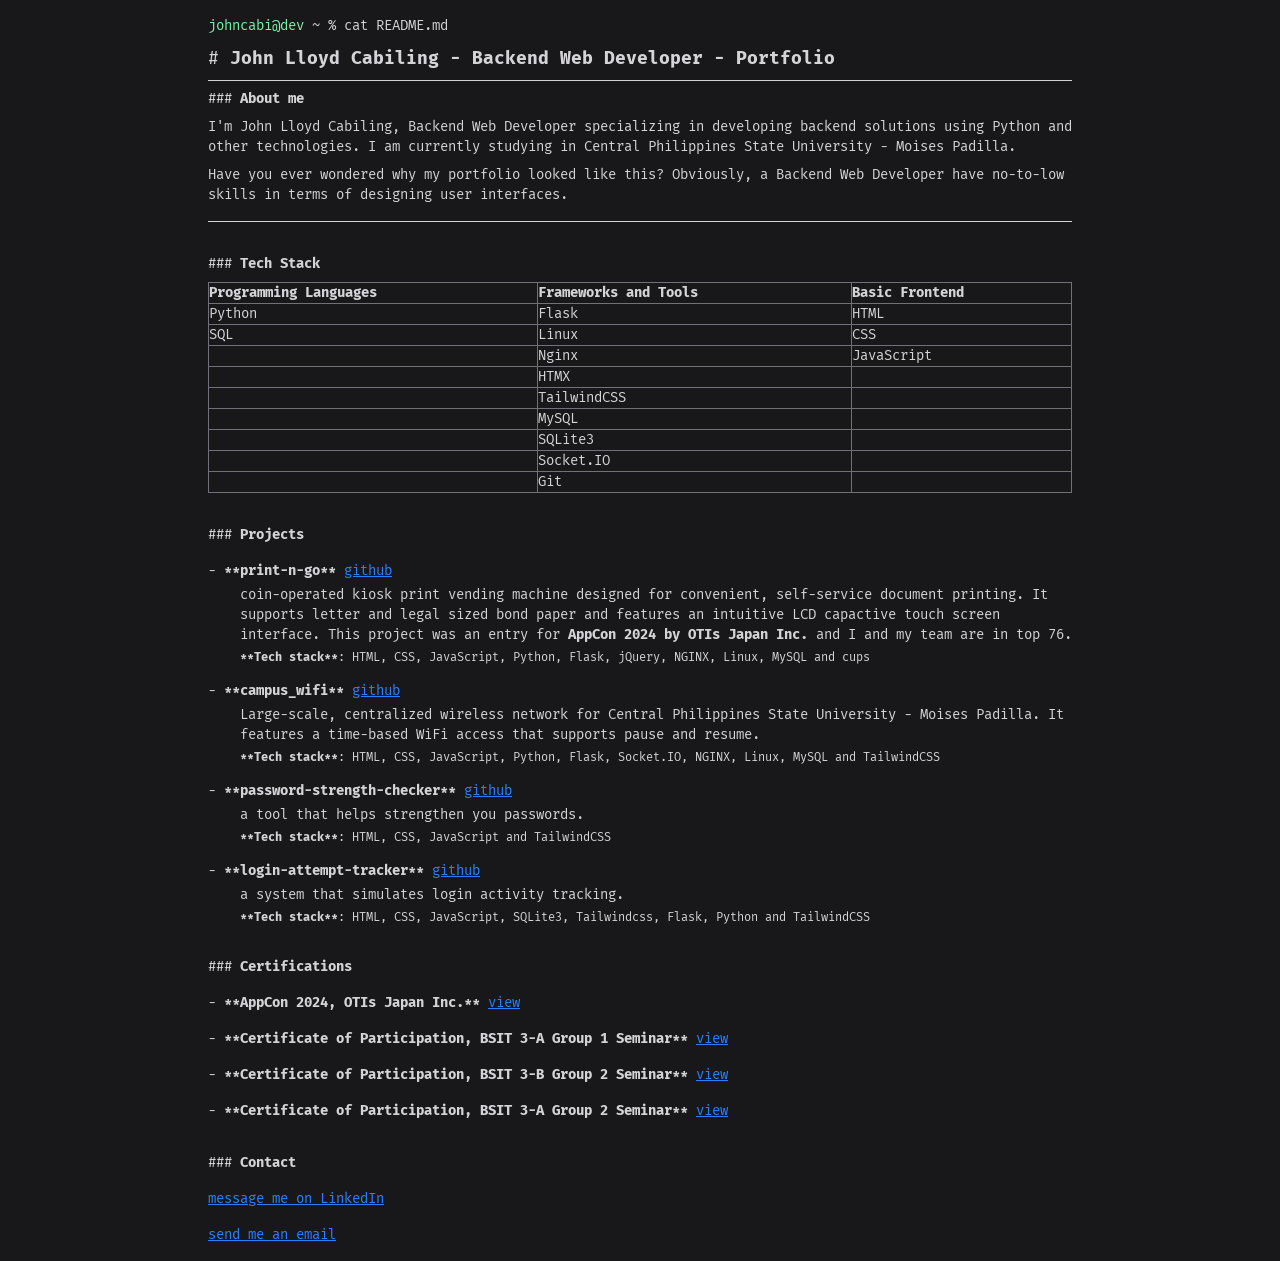
==== index.html @ 212372a5 "initial commit" ====
<!doctype html>
<html lang="en" class="dark">
  <head>
    <meta charset="UTF-8" />
    <meta name="viewport" content="width=device-width, initial-scale=1.0" />
    <meta
      name="description"
      content="The portfolio of John Lloyd Cabiling aka johncabi. An experienced Backend Web Developer"
    />
    <title>John Lloyd Cabiling - Backend Web Developer</title>
    <link rel="stylesheet" href="./styles/style.css" />
    <link rel="stylesheet" href="./styles/fira-mono.css" />
    <link rel="stylesheet" href="./styles/inter.css" />
    <script src="./scripts/script.js" defer></script>
  </head>
  <body class="dark:bg-zinc-900 dark:text-zinc-300">
    <main class="flex flex-col max-w-4xl mx-auto text-sm font-mono">
      <div class="flex flex-col gap-4 p-4">
        <div class="flex flex-col gap-2">
          <code
            ><code class="dark:text-green-300">johncabi@dev</code> ~ % cat
            README.md</code
          >
          <code class="text-lg">
            #
            <strong
              >John Lloyd Cabiling - Backend Web Developer - Portfolio</strong
            >
          </code>
          <hr />
          <code>### <strong>About me</strong></code>
          <code
            >I'm John Lloyd Cabiling, Backend Web Developer specializing in
            developing backend solutions using Python and other technologies. I
            am currently studying in Central Philippines State University -
            Moises Padilla.</code
          >

          <code
            >Have you ever wondered why my portfolio looked like this?
            Obviously, a Backend Web Developer have no-to-low skills in terms of
            designing user interfaces.</code
          >
        </div>

        <hr />

        <div class="flex flex-col gap-2 pt-4">
          <code>### <strong>Tech Stack</strong></code>
          <table class="table-fixed text-left">
            <thead>
              <tr>
                <th class="border border-zinc-500">Programming Languages</th>
                <th class="border border-zinc-500">Frameworks and Tools</th>
                <th class="border border-zinc-500">Basic Frontend</th>
              </tr>
            </thead>
            <tbody>
              <tr>
                <td class="border border-zinc-500">Python</td>
                <td class="border border-zinc-500">Flask</td>
                <td class="border border-zinc-500">HTML</td>
              </tr>
              <tr>
                <td class="border border-zinc-500">SQL</td>
                <td class="border border-zinc-500">Linux</td>
                <td class="border border-zinc-500">CSS</td>
              </tr>
              <tr>
                <td class="border border-zinc-500"></td>
                <td class="border border-zinc-500">Nginx</td>
                <td class="border border-zinc-500">JavaScript</td>
              </tr>
              <tr>
                <td class="border border-zinc-500"></td>
                <td class="border border-zinc-500">HTMX</td>
                <td class="border border-zinc-500"></td>
              </tr>
              <tr>
                <td class="border border-zinc-500"></td>
                <td class="border border-zinc-500">TailwindCSS</td>
                <td class="border border-zinc-500"></td>
              </tr>
              <tr>
                <td class="border border-zinc-500"></td>
                <td class="border border-zinc-500">MySQL</td>
                <td class="border border-zinc-500"></td>
              </tr>
              <tr>
                <td class="border border-zinc-500"></td>
                <td class="border border-zinc-500">SQLite3</td>
                <td class="border border-zinc-500"></td>
              </tr>
              <tr>
                <td class="border border-zinc-500"></td>
                <td class="border border-zinc-500">Socket.IO</td>
                <td class="border border-zinc-500"></td>
              </tr>
              <tr>
                <td class="border border-zinc-500"></td>
                <td class="border border-zinc-500">Git</td>
                <td class="border border-zinc-500"></td>
              </tr>
            </tbody>
          </table>
        </div>

        <div class="flex flex-col gap-4 pt-4">
          <code>### <strong>Projects</strong></code>
          <div class="flex flex-col gap-1">
            <code
              >- <strong>**print-n-go**</strong>
              <a
                href="https://github.com/johncabi/print-n-go"
                class="text-blue-500 underline"
                >github</a
              ></code
            >
            <code class="pl-8"
              >coin-operated kiosk print vending machine designed for
              convenient, self-service document printing. It supports letter and
              legal sized bond paper and features an intuitive LCD capactive
              touch screen interface. This project was an entry for
              <strong>AppCon 2024 by OTIs Japan Inc.</strong> and I and my team
              are in top 76.</code
            >
            <code class="text-xs pl-8"
              ><strong>**Tech stack**</strong>: HTML, CSS, JavaScript, Python,
              Flask, jQuery, NGINX, Linux, MySQL and cups</code
            >
          </div>

          <div class="flex flex-col gap-1">
            <code
              >- <strong>**campus_wifi**</strong>
              <a
                href="https://github.com/johncabi/campus_wifi"
                class="text-blue-500 underline"
                target="_blank"
                >github</a
              ></code
            >
            <code class="pl-8"
              >Large-scale, centralized wireless network for Central Philippines
              State University - Moises Padilla. It features a time-based WiFi
              access that supports pause and resume.</code
            >
            <code class="text-xs pl-8"
              ><strong>**Tech stack**</strong>: HTML, CSS, JavaScript, Python,
              Flask, Socket.IO, NGINX, Linux, MySQL and TailwindCSS</code
            >
          </div>

          <div class="flex flex-col gap-1">
            <code
              >- <strong>**password-strength-checker**</strong>
              <a
                href="https://github.com/johncabi/password-strength-checker"
                class="text-blue-500 underline"
                target="_blank"
                >github</a
              ></code
            >
            <code class="pl-8"
              >a tool that helps strengthen you passwords.</code
            >
            <code class="text-xs pl-8"
              ><strong>**Tech stack**</strong>: HTML, CSS, JavaScript and
              TailwindCSS</code
            >
          </div>

          <div class="flex flex-col gap-1">
            <code
              >- <strong>**login-attempt-tracker**</strong>
              <a
                href="https://github.com/johncabi/login-attempt-tracker"
                class="text-blue-500 underline"
                target="_blank"
                >github</a
              ></code
            >
            <code class="pl-8"
              >a system that simulates login activity tracking.</code
            >
            <code class="text-xs pl-8"
              ><strong>**Tech stack**</strong>: HTML, CSS, JavaScript, SQLite3,
              Tailwindcss, Flask, Python and TailwindCSS</code
            >
          </div>
        </div>

        <div class="flex flex-col gap-4 pt-4">
          <code>### <strong>Certifications</strong></code>
          <div class="flex flex-col gap-1">
            <code
              >- <strong>**AppCon 2024, OTIs Japan Inc.**</strong>
              <a
                href="https://drive.google.com/file/d/1YmTj8rWfKyV1FC7_6s8szkoe-EpTH4g1/view"
                class="text-blue-500 underline"
                target="_blank"
                >view</a
              ></code
            >
          </div>

          <div class="flex flex-col gap-1">
            <code
              >-
              <strong
                >**Certificate of Participation, BSIT 3-A Group 1
                Seminar**</strong
              >
              <a
                href="https://drive.google.com/file/d/1iL3_j_ZTZxtGM7INGSsmJgMEUKB5J6X2/view?usp=sharing"
                class="text-blue-500 underline"
                target="_blank"
                >view</a
              ></code
            >
          </div>

          <div class="flex flex-col gap-1">
            <code
              >-
              <strong
                >**Certificate of Participation, BSIT 3-B Group 2
                Seminar**</strong
              >
              <a
                href="https://drive.google.com/file/d/1ozGWtOGE1frrkNSqlZrc7JRy3bdatUqV/view?usp=sharing"
                class="text-blue-500 underline"
                target="_blank"
                >view</a
              ></code
            >
          </div>

          <div class="flex flex-col gap-1">
            <code
              >-
              <strong
                >**Certificate of Participation, BSIT 3-A Group 2
                Seminar**</strong
              >
              <a
                href="https://drive.google.com/file/d/1VaLK5lATZK8LynfDtHZqNzH1txGnOm8-/view?usp=sharing"
                class="text-blue-500 underline"
                target="_blank"
                >view</a
              ></code
            >
          </div>
        </div>

        <div class="flex flex-col gap-4 pt-4">
          <code>### <strong>Contact</strong></code>
          <div class="flex flex-col gap-1">
            <code>
              <a
                href="mailto:johnlloydcabiling14@gmail.com"
                class="text-blue-500 underline"
                target="_blank"
                >message me on LinkedIn</a
              ></code
            >
          </div>

          <div class="flex flex-col gap-1">
            <a href="" class="text-blue-500 underline" target="_blank"
              >send me an email</a
            >
          </div>
        </div>
      </div>
    </main>
    <footer></footer>
  </body>
</html>
---- styles/style.css ----
/*! tailwindcss v4.2.1 | MIT License | https://tailwindcss.com */
@layer properties;
@layer theme, base, components, utilities;
@layer theme {
  :root, :host {
    --font-sans: ui-sans-serif, system-ui, sans-serif, 'Apple Color Emoji', 'Segoe UI Emoji', 'Segoe UI Symbol',
    'Noto Color Emoji';
    --font-mono: ui-monospace, SFMono-Regular, Menlo, Monaco, Consolas, 'Liberation Mono', 'Courier New',
    monospace;
    --color-green-300: oklch(87.1% 0.15 154.449);
    --color-green-400: oklch(79.2% 0.209 151.711);
    --color-green-500: oklch(72.3% 0.219 149.579);
    --color-sky-400: oklch(74.6% 0.16 232.661);
    --color-blue-500: oklch(62.3% 0.214 259.815);
    --color-fuchsia-50: oklch(97.7% 0.017 320.058);
    --color-zinc-100: oklch(96.7% 0.001 286.375);
    --color-zinc-200: oklch(92% 0.004 286.32);
    --color-zinc-300: oklch(87.1% 0.006 286.286);
    --color-zinc-400: oklch(70.5% 0.015 286.067);
    --color-zinc-500: oklch(55.2% 0.016 285.938);
    --color-zinc-600: oklch(44.2% 0.017 285.786);
    --color-zinc-700: oklch(37% 0.013 285.805);
    --color-zinc-800: oklch(27.4% 0.006 286.033);
    --color-zinc-900: oklch(21% 0.006 285.885);
    --color-zinc-950: oklch(14.1% 0.005 285.823);
    --color-stone-100: oklch(97% 0.001 106.424);
    --color-stone-800: oklch(26.8% 0.007 34.298);
    --spacing: 0.25rem;
    --container-xl: 36rem;
    --container-2xl: 42rem;
    --container-3xl: 48rem;
    --container-4xl: 56rem;
    --text-xs: 0.75rem;
    --text-xs--line-height: calc(1 / 0.75);
    --text-sm: 0.875rem;
    --text-sm--line-height: calc(1.25 / 0.875);
    --text-lg: 1.125rem;
    --text-lg--line-height: calc(1.75 / 1.125);
    --text-xl: 1.25rem;
    --text-xl--line-height: calc(1.75 / 1.25);
    --text-2xl: 1.5rem;
    --text-2xl--line-height: calc(2 / 1.5);
    --text-3xl: 1.875rem;
    --text-3xl--line-height: calc(2.25 / 1.875);
    --text-4xl: 2.25rem;
    --text-4xl--line-height: calc(2.5 / 2.25);
    --text-6xl: 3.75rem;
    --text-6xl--line-height: 1;
    --font-weight-bold: 700;
    --default-font-family: var(--font-sans);
    --default-mono-font-family: var(--font-mono);
  }
}
@layer base {
  *, ::after, ::before, ::backdrop, ::file-selector-button {
    box-sizing: border-box;
    margin: 0;
    padding: 0;
    border: 0 solid;
  }
  html, :host {
    line-height: 1.5;
    -webkit-text-size-adjust: 100%;
    tab-size: 4;
    font-family: var(--default-font-family, ui-sans-serif, system-ui, sans-serif, 'Apple Color Emoji', 'Segoe UI Emoji', 'Segoe UI Symbol', 'Noto Color Emoji');
    font-feature-settings: var(--default-font-feature-settings, normal);
    font-variation-settings: var(--default-font-variation-settings, normal);
    -webkit-tap-highlight-color: transparent;
  }
  hr {
    height: 0;
    color: inherit;
    border-top-width: 1px;
  }
  abbr:where([title]) {
    -webkit-text-decoration: underline dotted;
    text-decoration: underline dotted;
  }
  h1, h2, h3, h4, h5, h6 {
    font-size: inherit;
    font-weight: inherit;
  }
  a {
    color: inherit;
    -webkit-text-decoration: inherit;
    text-decoration: inherit;
  }
  b, strong {
    font-weight: bolder;
  }
  code, kbd, samp, pre {
    font-family: var(--default-mono-font-family, ui-monospace, SFMono-Regular, Menlo, Monaco, Consolas, 'Liberation Mono', 'Courier New', monospace);
    font-feature-settings: var(--default-mono-font-feature-settings, normal);
    font-variation-settings: var(--default-mono-font-variation-settings, normal);
    font-size: 1em;
  }
  small {
    font-size: 80%;
  }
  sub, sup {
    font-size: 75%;
    line-height: 0;
    position: relative;
    vertical-align: baseline;
  }
  sub {
    bottom: -0.25em;
  }
  sup {
    top: -0.5em;
  }
  table {
    text-indent: 0;
    border-color: inherit;
    border-collapse: collapse;
  }
  :-moz-focusring {
    outline: auto;
  }
  progress {
    vertical-align: baseline;
  }
  summary {
    display: list-item;
  }
  ol, ul, menu {
    list-style: none;
  }
  img, svg, video, canvas, audio, iframe, embed, object {
    display: block;
    vertical-align: middle;
  }
  img, video {
    max-width: 100%;
    height: auto;
  }
  button, input, select, optgroup, textarea, ::file-selector-button {
    font: inherit;
    font-feature-settings: inherit;
    font-variation-settings: inherit;
    letter-spacing: inherit;
    color: inherit;
    border-radius: 0;
    background-color: transparent;
    opacity: 1;
  }
  :where(select:is([multiple], [size])) optgroup {
    font-weight: bolder;
  }
  :where(select:is([multiple], [size])) optgroup option {
    padding-inline-start: 20px;
  }
  ::file-selector-button {
    margin-inline-end: 4px;
  }
  ::placeholder {
    opacity: 1;
  }
  @supports (not (-webkit-appearance: -apple-pay-button))  or (contain-intrinsic-size: 1px) {
    ::placeholder {
      color: currentcolor;
      @supports (color: color-mix(in lab, red, red)) {
        color: color-mix(in oklab, currentcolor 50%, transparent);
      }
    }
  }
  textarea {
    resize: vertical;
  }
  ::-webkit-search-decoration {
    -webkit-appearance: none;
  }
  ::-webkit-date-and-time-value {
    min-height: 1lh;
    text-align: inherit;
  }
  ::-webkit-datetime-edit {
    display: inline-flex;
  }
  ::-webkit-datetime-edit-fields-wrapper {
    padding: 0;
  }
  ::-webkit-datetime-edit, ::-webkit-datetime-edit-year-field, ::-webkit-datetime-edit-month-field, ::-webkit-datetime-edit-day-field, ::-webkit-datetime-edit-hour-field, ::-webkit-datetime-edit-minute-field, ::-webkit-datetime-edit-second-field, ::-webkit-datetime-edit-millisecond-field, ::-webkit-datetime-edit-meridiem-field {
    padding-block: 0;
  }
  ::-webkit-calendar-picker-indicator {
    line-height: 1;
  }
  :-moz-ui-invalid {
    box-shadow: none;
  }
  button, input:where([type='button'], [type='reset'], [type='submit']), ::file-selector-button {
    appearance: button;
  }
  ::-webkit-inner-spin-button, ::-webkit-outer-spin-button {
    height: auto;
  }
  [hidden]:where(:not([hidden='until-found'])) {
    display: none !important;
  }
}
@layer utilities {
  .m-4 {
    margin: calc(var(--spacing) * 4);
  }
  .mx-auto {
    margin-inline: auto;
  }
  .ml-4 {
    margin-left: calc(var(--spacing) * 4);
  }
  .ml-8 {
    margin-left: calc(var(--spacing) * 8);
  }
  .flex {
    display: flex;
  }
  .table {
    display: table;
  }
  .max-w-2xl {
    max-width: var(--container-2xl);
  }
  .max-w-3xl {
    max-width: var(--container-3xl);
  }
  .max-w-4xl {
    max-width: var(--container-4xl);
  }
  .max-w-xl {
    max-width: var(--container-xl);
  }
  .table-fixed {
    table-layout: fixed;
  }
  .border-collapse {
    border-collapse: collapse;
  }
  .flex-col {
    flex-direction: column;
  }
  .gap-1 {
    gap: calc(var(--spacing) * 1);
  }
  .gap-2 {
    gap: calc(var(--spacing) * 2);
  }
  .gap-4 {
    gap: calc(var(--spacing) * 4);
  }
  .gap-6 {
    gap: calc(var(--spacing) * 6);
  }
  .border {
    border-style: var(--tw-border-style);
    border-width: 1px;
  }
  .border-zinc-300 {
    border-color: var(--color-zinc-300);
  }
  .border-zinc-500 {
    border-color: var(--color-zinc-500);
  }
  .bg-green-400 {
    background-color: var(--color-green-400);
  }
  .bg-green-500 {
    background-color: var(--color-green-500);
  }
  .p-2 {
    padding: calc(var(--spacing) * 2);
  }
  .p-4 {
    padding: calc(var(--spacing) * 4);
  }
  .p-8 {
    padding: calc(var(--spacing) * 8);
  }
  .py-2 {
    padding-block: calc(var(--spacing) * 2);
  }
  .pt-4 {
    padding-top: calc(var(--spacing) * 4);
  }
  .pl-2 {
    padding-left: calc(var(--spacing) * 2);
  }
  .pl-4 {
    padding-left: calc(var(--spacing) * 4);
  }
  .pl-8 {
    padding-left: calc(var(--spacing) * 8);
  }
  .text-left {
    text-align: left;
  }
  .font-mono {
    font-family: var(--font-mono);
  }
  .text-3xl {
    font-size: var(--text-3xl);
    line-height: var(--tw-leading, var(--text-3xl--line-height));
  }
  .text-4xl {
    font-size: var(--text-4xl);
    line-height: var(--tw-leading, var(--text-4xl--line-height));
  }
  .text-6xl {
    font-size: var(--text-6xl);
    line-height: var(--tw-leading, var(--text-6xl--line-height));
  }
  .text-lg {
    font-size: var(--text-lg);
    line-height: var(--tw-leading, var(--text-lg--line-height));
  }
  .text-sm {
    font-size: var(--text-sm);
    line-height: var(--tw-leading, var(--text-sm--line-height));
  }
  .text-xl {
    font-size: var(--text-xl);
    line-height: var(--tw-leading, var(--text-xl--line-height));
  }
  .text-xs {
    font-size: var(--text-xs);
    line-height: var(--tw-leading, var(--text-xs--line-height));
  }
  .font-bold {
    --tw-font-weight: var(--font-weight-bold);
    font-weight: var(--font-weight-bold);
  }
  .text-blue-500 {
    color: var(--color-blue-500);
  }
  .text-fuchsia-50 {
    color: var(--color-fuchsia-50);
  }
  .text-green-300 {
    color: var(--color-green-300);
  }
  .text-sky-400 {
    color: var(--color-sky-400);
  }
  .text-zinc-100 {
    color: var(--color-zinc-100);
  }
  .text-zinc-200 {
    color: var(--color-zinc-200);
  }
  .text-zinc-300 {
    color: var(--color-zinc-300);
  }
  .text-zinc-400 {
    color: var(--color-zinc-400);
  }
  .underline {
    text-decoration-line: underline;
  }
  .scheme-dark {
    color-scheme: dark;
  }
  .dark\:bg-zinc-100 {
    &:where(.dark, .dark *) {
      background-color: var(--color-zinc-100);
    }
  }
  .dark\:bg-zinc-400 {
    &:where(.dark, .dark *) {
      background-color: var(--color-zinc-400);
    }
  }
  .dark\:bg-zinc-500 {
    &:where(.dark, .dark *) {
      background-color: var(--color-zinc-500);
    }
  }
  .dark\:bg-zinc-600 {
    &:where(.dark, .dark *) {
      background-color: var(--color-zinc-600);
    }
  }
  .dark\:bg-zinc-700 {
    &:where(.dark, .dark *) {
      background-color: var(--color-zinc-700);
    }
  }
  .dark\:bg-zinc-800 {
    &:where(.dark, .dark *) {
      background-color: var(--color-zinc-800);
    }
  }
  .dark\:bg-zinc-900 {
    &:where(.dark, .dark *) {
      background-color: var(--color-zinc-900);
    }
  }
  .dark\:text-green-300 {
    &:where(.dark, .dark *) {
      color: var(--color-green-300);
    }
  }
  .dark\:text-zinc-200 {
    &:where(.dark, .dark *) {
      color: var(--color-zinc-200);
    }
  }
  .dark\:text-zinc-300 {
    &:where(.dark, .dark *) {
      color: var(--color-zinc-300);
    }
  }
  .dark\:text-zinc-400 {
    &:where(.dark, .dark *) {
      color: var(--color-zinc-400);
    }
  }
  .dark\:text-zinc-500 {
    &:where(.dark, .dark *) {
      color: var(--color-zinc-500);
    }
  }
}
:root {
  --font-sans: "Inter";
  --font-mono: "Fira Mono";
}
.background {
  background-color: var(--color-stone-100);
  &:where(.dark, .dark *) {
    background-color: var(--color-stone-800);
  }
}
@property --tw-border-style {
  syntax: "*";
  inherits: false;
  initial-value: solid;
}
@property --tw-font-weight {
  syntax: "*";
  inherits: false;
}
@layer properties {
  @supports ((-webkit-hyphens: none) and (not (margin-trim: inline))) or ((-moz-orient: inline) and (not (color:rgb(from red r g b)))) {
    *, ::before, ::after, ::backdrop {
      --tw-border-style: solid;
      --tw-font-weight: initial;
    }
  }
}
---- styles/fira-mono.css ----
/* fira-mono-regular - latin */
@font-face {
  font-display: swap; /* Check https://developer.mozilla.org/en-US/docs/Web/CSS/@font-face/font-display for other options. */
  font-family: "Fira Mono";
  font-style: normal;
  font-weight: 400;
  src: url("../fonts/fira-mono/fira-mono-v16-latin-regular.woff2")
    format("woff2"); /* Chrome 36+, Opera 23+, Firefox 39+, Safari 12+, iOS 10+ */
}
/* fira-mono-700 - latin */
@font-face {
  font-display: swap; /* Check https://developer.mozilla.org/en-US/docs/Web/CSS/@font-face/font-display for other options. */
  font-family: "Fira Mono";
  font-style: normal;
  font-weight: 700;
  src: url("../fonts/fira-mono/fira-mono-v16-latin-700.woff2") format("woff2"); /* Chrome 36+, Opera 23+, Firefox 39+, Safari 12+, iOS 10+ */
}
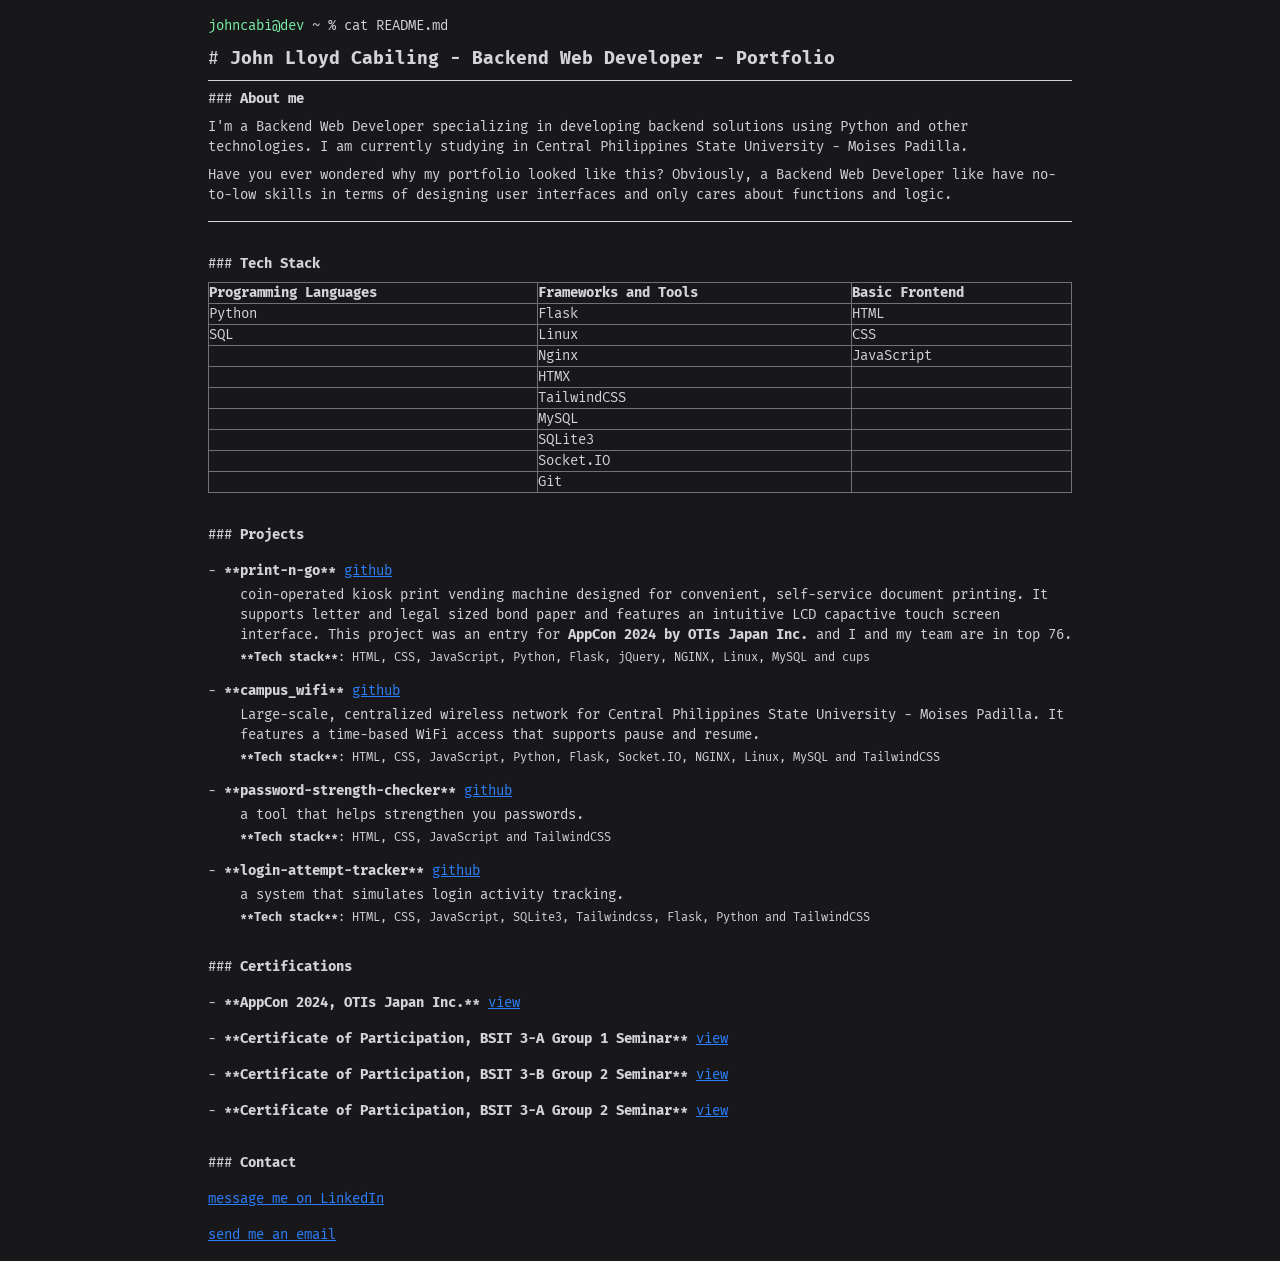
==== commit 4fecb7ff: "Update: change text content" ====
--- a/index.html
+++ b/index.html
@@ -30,16 +30,17 @@
           <hr />
           <code>### <strong>About me</strong></code>
           <code
-            >I'm John Lloyd Cabiling, Backend Web Developer specializing in
-            developing backend solutions using Python and other technologies. I
-            am currently studying in Central Philippines State University -
-            Moises Padilla.</code
+            >I'm a Backend Web Developer specializing in developing backend
+            solutions using Python and other technologies. I am currently
+            studying in Central Philippines State University - Moises
+            Padilla.</code
           >
 
           <code
             >Have you ever wondered why my portfolio looked like this?
-            Obviously, a Backend Web Developer have no-to-low skills in terms of
-            designing user interfaces.</code
+            Obviously, a Backend Web Developer like have no-to-low skills in
+            terms of designing user interfaces and only cares about functions
+            and logic.</code
           >
         </div>
 
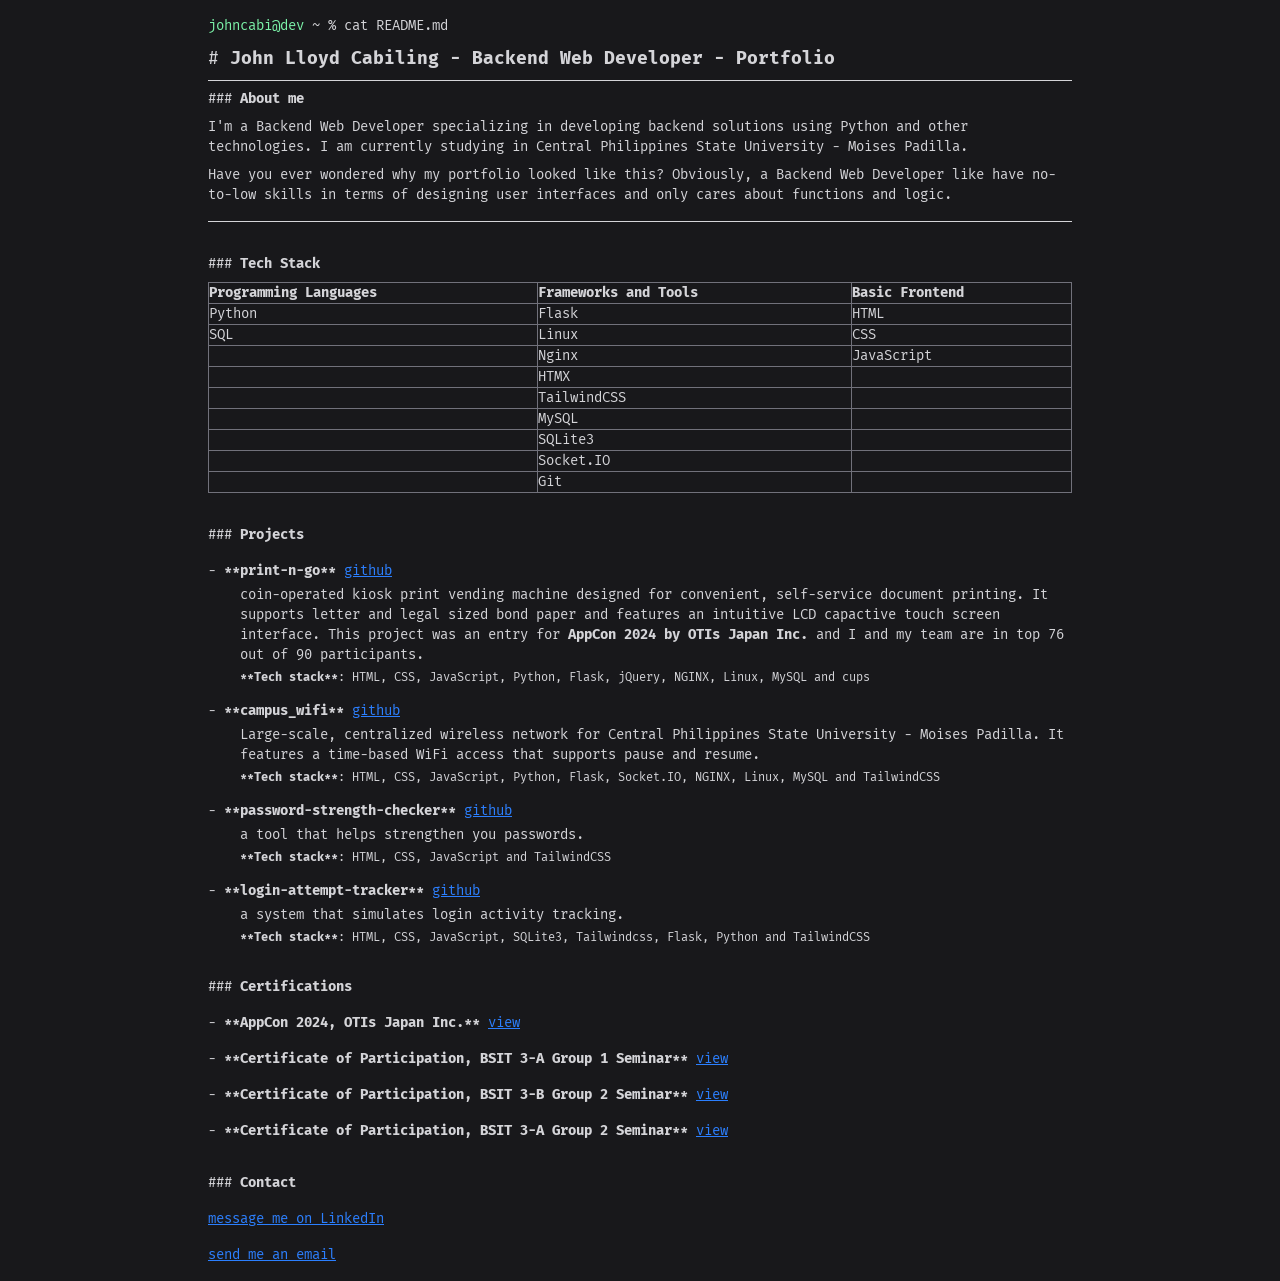
==== commit 5ba5d3b8: "Update: refined project description" ====
--- a/index.html
+++ b/index.html
@@ -8,10 +8,27 @@
       content="The portfolio of John Lloyd Cabiling aka johncabi. An experienced Backend Web Developer"
     />
     <title>John Lloyd Cabiling - Backend Web Developer</title>
+    <link rel="shortcut icon" href="favicon.ico" type="image/x-icon" />
+    <link
+      rel="preload"
+      href="./fonts/fira-mono/fira-mono-v16-latin-regular.woff2"
+      as="font"
+      type="font/woff2"
+      crossorigin
+    />
+    <link
+      rel="preload"
+      href="./fonts/fira-mono/fira-mono-v16-latin-700.woff2"
+      as="font"
+      type="font/woff2"
+      crossorigin
+    />
+
+    <link rel="preload" href="./styles/style.css" as="style" />
+    <link rel="preload" href="./styles/fira-mono.css" as="style" />
+
     <link rel="stylesheet" href="./styles/style.css" />
     <link rel="stylesheet" href="./styles/fira-mono.css" />
-    <link rel="stylesheet" href="./styles/inter.css" />
-    <script src="./scripts/script.js" defer></script>
   </head>
   <body class="dark:bg-zinc-900 dark:text-zinc-300">
     <main class="flex flex-col max-w-4xl mx-auto text-sm font-mono">
@@ -123,7 +140,7 @@
               legal sized bond paper and features an intuitive LCD capactive
               touch screen interface. This project was an entry for
               <strong>AppCon 2024 by OTIs Japan Inc.</strong> and I and my team
-              are in top 76.</code
+              are in top 76 out of 90 participants.</code
             >
             <code class="text-xs pl-8"
               ><strong>**Tech stack**</strong>: HTML, CSS, JavaScript, Python,
@@ -259,7 +276,7 @@
           <div class="flex flex-col gap-1">
             <code>
               <a
-                href="mailto:johnlloydcabiling14@gmail.com"
+                href="https://www.linkedin.com/in/johncabi-in/"
                 class="text-blue-500 underline"
                 target="_blank"
                 >message me on LinkedIn</a
@@ -268,7 +285,10 @@
           </div>
 
           <div class="flex flex-col gap-1">
-            <a href="" class="text-blue-500 underline" target="_blank"
+            <a
+              href="mailto:johnlloydcabiling14@gmail.com"
+              class="text-blue-500 underline"
+              target="_blank"
               >send me an email</a
             >
           </div>
--- a/styles/style.css
+++ b/styles/style.css
@@ -22,7 +22,6 @@
     --color-zinc-700: oklch(37% 0.013 285.805);
     --color-zinc-800: oklch(27.4% 0.006 286.033);
     --color-zinc-900: oklch(21% 0.006 285.885);
-    --color-zinc-950: oklch(14.1% 0.005 285.823);
     --color-stone-100: oklch(97% 0.001 106.424);
     --color-stone-800: oklch(26.8% 0.007 34.298);
     --spacing: 0.25rem;
@@ -38,8 +37,6 @@
     --text-lg--line-height: calc(1.75 / 1.125);
     --text-xl: 1.25rem;
     --text-xl--line-height: calc(1.75 / 1.25);
-    --text-2xl: 1.5rem;
-    --text-2xl--line-height: calc(2 / 1.5);
     --text-3xl: 1.875rem;
     --text-3xl--line-height: calc(2.25 / 1.875);
     --text-4xl: 2.25rem;
@@ -200,42 +197,18 @@
   }
 }
 @layer utilities {
-  .m-4 {
-    margin: calc(var(--spacing) * 4);
-  }
   .mx-auto {
     margin-inline: auto;
   }
-  .ml-4 {
-    margin-left: calc(var(--spacing) * 4);
-  }
-  .ml-8 {
-    margin-left: calc(var(--spacing) * 8);
-  }
   .flex {
     display: flex;
   }
-  .table {
-    display: table;
-  }
-  .max-w-2xl {
-    max-width: var(--container-2xl);
-  }
-  .max-w-3xl {
-    max-width: var(--container-3xl);
-  }
   .max-w-4xl {
     max-width: var(--container-4xl);
   }
-  .max-w-xl {
-    max-width: var(--container-xl);
-  }
   .table-fixed {
     table-layout: fixed;
   }
-  .border-collapse {
-    border-collapse: collapse;
-  }
   .flex-col {
     flex-direction: column;
   }
@@ -247,47 +220,20 @@
   }
   .gap-4 {
     gap: calc(var(--spacing) * 4);
-  }
-  .gap-6 {
-    gap: calc(var(--spacing) * 6);
   }
   .border {
     border-style: var(--tw-border-style);
     border-width: 1px;
   }
-  .border-zinc-300 {
-    border-color: var(--color-zinc-300);
-  }
   .border-zinc-500 {
     border-color: var(--color-zinc-500);
   }
-  .bg-green-400 {
-    background-color: var(--color-green-400);
-  }
-  .bg-green-500 {
-    background-color: var(--color-green-500);
-  }
-  .p-2 {
-    padding: calc(var(--spacing) * 2);
-  }
   .p-4 {
     padding: calc(var(--spacing) * 4);
   }
-  .p-8 {
-    padding: calc(var(--spacing) * 8);
-  }
-  .py-2 {
-    padding-block: calc(var(--spacing) * 2);
-  }
   .pt-4 {
     padding-top: calc(var(--spacing) * 4);
   }
-  .pl-2 {
-    padding-left: calc(var(--spacing) * 2);
-  }
-  .pl-4 {
-    padding-left: calc(var(--spacing) * 4);
-  }
   .pl-8 {
     padding-left: calc(var(--spacing) * 8);
   }
@@ -296,18 +242,6 @@
   }
   .font-mono {
     font-family: var(--font-mono);
-  }
-  .text-3xl {
-    font-size: var(--text-3xl);
-    line-height: var(--tw-leading, var(--text-3xl--line-height));
-  }
-  .text-4xl {
-    font-size: var(--text-4xl);
-    line-height: var(--tw-leading, var(--text-4xl--line-height));
-  }
-  .text-6xl {
-    font-size: var(--text-6xl);
-    line-height: var(--tw-leading, var(--text-6xl--line-height));
   }
   .text-lg {
     font-size: var(--text-lg);
@@ -317,77 +251,15 @@
     font-size: var(--text-sm);
     line-height: var(--tw-leading, var(--text-sm--line-height));
   }
-  .text-xl {
-    font-size: var(--text-xl);
-    line-height: var(--tw-leading, var(--text-xl--line-height));
-  }
   .text-xs {
     font-size: var(--text-xs);
     line-height: var(--tw-leading, var(--text-xs--line-height));
   }
-  .font-bold {
-    --tw-font-weight: var(--font-weight-bold);
-    font-weight: var(--font-weight-bold);
-  }
   .text-blue-500 {
     color: var(--color-blue-500);
   }
-  .text-fuchsia-50 {
-    color: var(--color-fuchsia-50);
-  }
-  .text-green-300 {
-    color: var(--color-green-300);
-  }
-  .text-sky-400 {
-    color: var(--color-sky-400);
-  }
-  .text-zinc-100 {
-    color: var(--color-zinc-100);
-  }
-  .text-zinc-200 {
-    color: var(--color-zinc-200);
-  }
-  .text-zinc-300 {
-    color: var(--color-zinc-300);
-  }
-  .text-zinc-400 {
-    color: var(--color-zinc-400);
-  }
   .underline {
     text-decoration-line: underline;
-  }
-  .scheme-dark {
-    color-scheme: dark;
-  }
-  .dark\:bg-zinc-100 {
-    &:where(.dark, .dark *) {
-      background-color: var(--color-zinc-100);
-    }
-  }
-  .dark\:bg-zinc-400 {
-    &:where(.dark, .dark *) {
-      background-color: var(--color-zinc-400);
-    }
-  }
-  .dark\:bg-zinc-500 {
-    &:where(.dark, .dark *) {
-      background-color: var(--color-zinc-500);
-    }
-  }
-  .dark\:bg-zinc-600 {
-    &:where(.dark, .dark *) {
-      background-color: var(--color-zinc-600);
-    }
-  }
-  .dark\:bg-zinc-700 {
-    &:where(.dark, .dark *) {
-      background-color: var(--color-zinc-700);
-    }
-  }
-  .dark\:bg-zinc-800 {
-    &:where(.dark, .dark *) {
-      background-color: var(--color-zinc-800);
-    }
   }
   .dark\:bg-zinc-900 {
     &:where(.dark, .dark *) {
@@ -399,29 +271,13 @@
       color: var(--color-green-300);
     }
   }
-  .dark\:text-zinc-200 {
-    &:where(.dark, .dark *) {
-      color: var(--color-zinc-200);
-    }
-  }
   .dark\:text-zinc-300 {
     &:where(.dark, .dark *) {
       color: var(--color-zinc-300);
     }
   }
-  .dark\:text-zinc-400 {
-    &:where(.dark, .dark *) {
-      color: var(--color-zinc-400);
-    }
-  }
-  .dark\:text-zinc-500 {
-    &:where(.dark, .dark *) {
-      color: var(--color-zinc-500);
-    }
-  }
 }
 :root {
-  --font-sans: "Inter";
   --font-mono: "Fira Mono";
 }
 .background {
@@ -435,15 +291,10 @@
   inherits: false;
   initial-value: solid;
 }
-@property --tw-font-weight {
-  syntax: "*";
-  inherits: false;
-}
 @layer properties {
   @supports ((-webkit-hyphens: none) and (not (margin-trim: inline))) or ((-moz-orient: inline) and (not (color:rgb(from red r g b)))) {
     *, ::before, ::after, ::backdrop {
       --tw-border-style: solid;
-      --tw-font-weight: initial;
-    }
-  }
-}
+    }
+  }
+}
--- a/styles/style.css
+++ b/styles/style.css
@@ -22,7 +22,6 @@
     --color-zinc-700: oklch(37% 0.013 285.805);
     --color-zinc-800: oklch(27.4% 0.006 286.033);
     --color-zinc-900: oklch(21% 0.006 285.885);
-    --color-zinc-950: oklch(14.1% 0.005 285.823);
     --color-stone-100: oklch(97% 0.001 106.424);
     --color-stone-800: oklch(26.8% 0.007 34.298);
     --spacing: 0.25rem;
@@ -38,8 +37,6 @@
     --text-lg--line-height: calc(1.75 / 1.125);
     --text-xl: 1.25rem;
     --text-xl--line-height: calc(1.75 / 1.25);
-    --text-2xl: 1.5rem;
-    --text-2xl--line-height: calc(2 / 1.5);
     --text-3xl: 1.875rem;
     --text-3xl--line-height: calc(2.25 / 1.875);
     --text-4xl: 2.25rem;
@@ -200,42 +197,18 @@
   }
 }
 @layer utilities {
-  .m-4 {
-    margin: calc(var(--spacing) * 4);
-  }
   .mx-auto {
     margin-inline: auto;
   }
-  .ml-4 {
-    margin-left: calc(var(--spacing) * 4);
-  }
-  .ml-8 {
-    margin-left: calc(var(--spacing) * 8);
-  }
   .flex {
     display: flex;
   }
-  .table {
-    display: table;
-  }
-  .max-w-2xl {
-    max-width: var(--container-2xl);
-  }
-  .max-w-3xl {
-    max-width: var(--container-3xl);
-  }
   .max-w-4xl {
     max-width: var(--container-4xl);
   }
-  .max-w-xl {
-    max-width: var(--container-xl);
-  }
   .table-fixed {
     table-layout: fixed;
   }
-  .border-collapse {
-    border-collapse: collapse;
-  }
   .flex-col {
     flex-direction: column;
   }
@@ -247,47 +220,20 @@
   }
   .gap-4 {
     gap: calc(var(--spacing) * 4);
-  }
-  .gap-6 {
-    gap: calc(var(--spacing) * 6);
   }
   .border {
     border-style: var(--tw-border-style);
     border-width: 1px;
   }
-  .border-zinc-300 {
-    border-color: var(--color-zinc-300);
-  }
   .border-zinc-500 {
     border-color: var(--color-zinc-500);
   }
-  .bg-green-400 {
-    background-color: var(--color-green-400);
-  }
-  .bg-green-500 {
-    background-color: var(--color-green-500);
-  }
-  .p-2 {
-    padding: calc(var(--spacing) * 2);
-  }
   .p-4 {
     padding: calc(var(--spacing) * 4);
   }
-  .p-8 {
-    padding: calc(var(--spacing) * 8);
-  }
-  .py-2 {
-    padding-block: calc(var(--spacing) * 2);
-  }
   .pt-4 {
     padding-top: calc(var(--spacing) * 4);
   }
-  .pl-2 {
-    padding-left: calc(var(--spacing) * 2);
-  }
-  .pl-4 {
-    padding-left: calc(var(--spacing) * 4);
-  }
   .pl-8 {
     padding-left: calc(var(--spacing) * 8);
   }
@@ -296,18 +242,6 @@
   }
   .font-mono {
     font-family: var(--font-mono);
-  }
-  .text-3xl {
-    font-size: var(--text-3xl);
-    line-height: var(--tw-leading, var(--text-3xl--line-height));
-  }
-  .text-4xl {
-    font-size: var(--text-4xl);
-    line-height: var(--tw-leading, var(--text-4xl--line-height));
-  }
-  .text-6xl {
-    font-size: var(--text-6xl);
-    line-height: var(--tw-leading, var(--text-6xl--line-height));
   }
   .text-lg {
     font-size: var(--text-lg);
@@ -317,77 +251,15 @@
     font-size: var(--text-sm);
     line-height: var(--tw-leading, var(--text-sm--line-height));
   }
-  .text-xl {
-    font-size: var(--text-xl);
-    line-height: var(--tw-leading, var(--text-xl--line-height));
-  }
   .text-xs {
     font-size: var(--text-xs);
     line-height: var(--tw-leading, var(--text-xs--line-height));
   }
-  .font-bold {
-    --tw-font-weight: var(--font-weight-bold);
-    font-weight: var(--font-weight-bold);
-  }
   .text-blue-500 {
     color: var(--color-blue-500);
   }
-  .text-fuchsia-50 {
-    color: var(--color-fuchsia-50);
-  }
-  .text-green-300 {
-    color: var(--color-green-300);
-  }
-  .text-sky-400 {
-    color: var(--color-sky-400);
-  }
-  .text-zinc-100 {
-    color: var(--color-zinc-100);
-  }
-  .text-zinc-200 {
-    color: var(--color-zinc-200);
-  }
-  .text-zinc-300 {
-    color: var(--color-zinc-300);
-  }
-  .text-zinc-400 {
-    color: var(--color-zinc-400);
-  }
   .underline {
     text-decoration-line: underline;
-  }
-  .scheme-dark {
-    color-scheme: dark;
-  }
-  .dark\:bg-zinc-100 {
-    &:where(.dark, .dark *) {
-      background-color: var(--color-zinc-100);
-    }
-  }
-  .dark\:bg-zinc-400 {
-    &:where(.dark, .dark *) {
-      background-color: var(--color-zinc-400);
-    }
-  }
-  .dark\:bg-zinc-500 {
-    &:where(.dark, .dark *) {
-      background-color: var(--color-zinc-500);
-    }
-  }
-  .dark\:bg-zinc-600 {
-    &:where(.dark, .dark *) {
-      background-color: var(--color-zinc-600);
-    }
-  }
-  .dark\:bg-zinc-700 {
-    &:where(.dark, .dark *) {
-      background-color: var(--color-zinc-700);
-    }
-  }
-  .dark\:bg-zinc-800 {
-    &:where(.dark, .dark *) {
-      background-color: var(--color-zinc-800);
-    }
   }
   .dark\:bg-zinc-900 {
     &:where(.dark, .dark *) {
@@ -399,29 +271,13 @@
       color: var(--color-green-300);
     }
   }
-  .dark\:text-zinc-200 {
-    &:where(.dark, .dark *) {
-      color: var(--color-zinc-200);
-    }
-  }
   .dark\:text-zinc-300 {
     &:where(.dark, .dark *) {
       color: var(--color-zinc-300);
     }
   }
-  .dark\:text-zinc-400 {
-    &:where(.dark, .dark *) {
-      color: var(--color-zinc-400);
-    }
-  }
-  .dark\:text-zinc-500 {
-    &:where(.dark, .dark *) {
-      color: var(--color-zinc-500);
-    }
-  }
 }
 :root {
-  --font-sans: "Inter";
   --font-mono: "Fira Mono";
 }
 .background {
@@ -435,15 +291,10 @@
   inherits: false;
   initial-value: solid;
 }
-@property --tw-font-weight {
-  syntax: "*";
-  inherits: false;
-}
 @layer properties {
   @supports ((-webkit-hyphens: none) and (not (margin-trim: inline))) or ((-moz-orient: inline) and (not (color:rgb(from red r g b)))) {
     *, ::before, ::after, ::backdrop {
       --tw-border-style: solid;
-      --tw-font-weight: initial;
-    }
-  }
-}
+    }
+  }
+}
